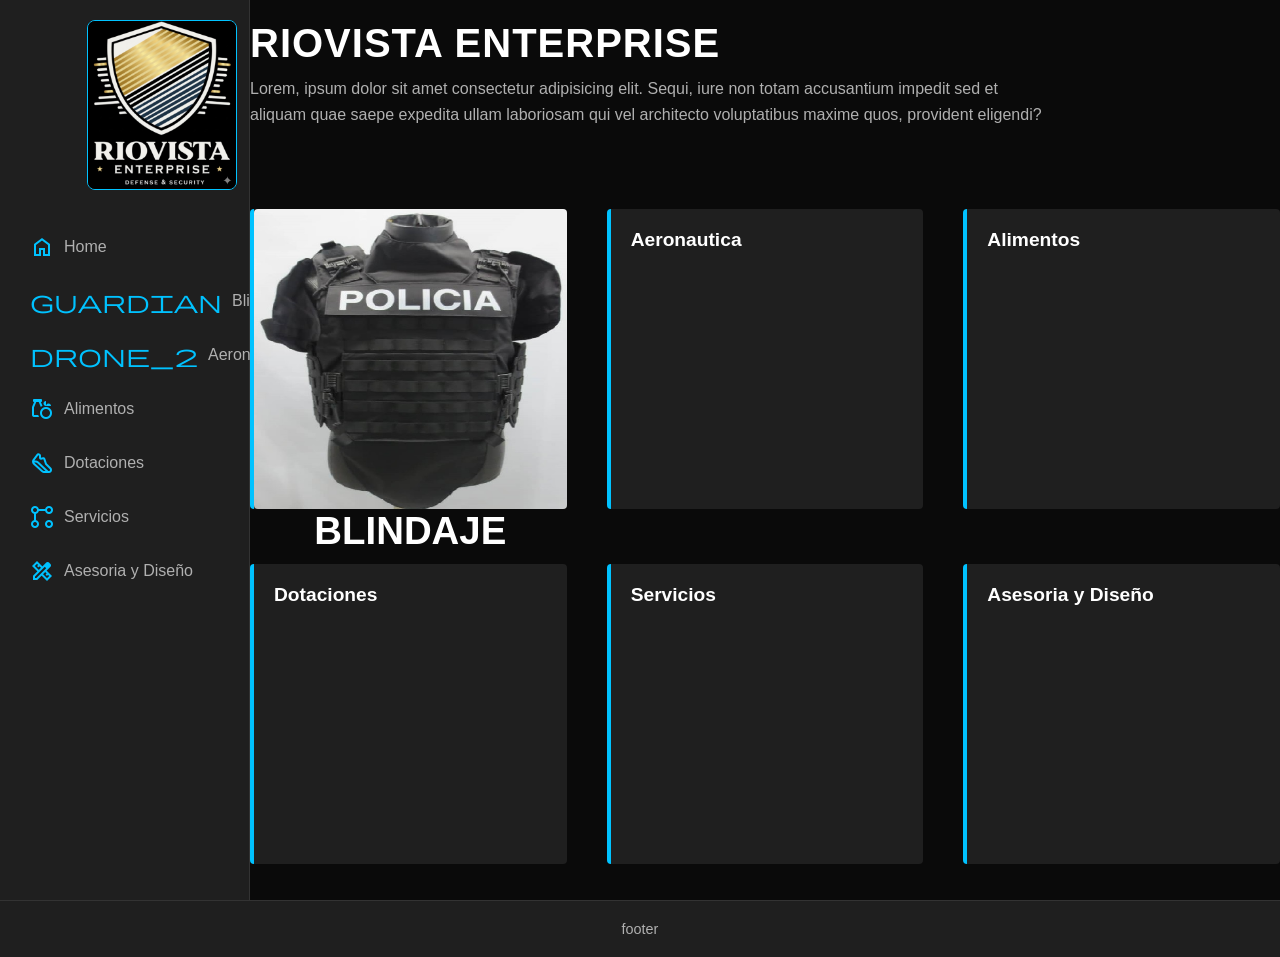
==== index.html @ 89ce44a1 "261930ene26" ====
<!DOCTYPE html>
<html lang="en">
<head>
    <meta charset="UTF-8">
    <meta name="viewport" content="width=device-width, initial-scale=1.0">
    <link rel="stylesheet" href="css/CSS_RIOVISTA.css">
    <link href="https://fonts.googleapis.com/css2?family=Material+Symbols+Outlined" rel="stylesheet" />
    <title>RiovistaEntetrprise</title>
</head>
<body>
<main class="main">
    <div class="main__conten">
        <div class="aside__contain">
            <aside class="sidebar">
                <div class="open__menu">
                    <label for="open__menu">X</label>
                    <input type="checkbox" name="" id="open__menu">
                </div>
                <div class="sidebar__img">
                    <img src="imagenes/rv2.jpg" alt="">
                </div>
                <nav class="aside__nav">
                    <ul class="ul__aside___nav">
                        <li class="aside__item"><span class="material-symbols-outlined">home</span><a href="index.html">Home</a></li>
                        <li class="aside__item"><span class="material-symbols-outlined">guardian</span><a href="blindaje.html">Blindaje</a></li>
                        <li class="aside__item"><span class="material-symbols-outlined">drone_2</span><a href="">Aeronautica</a></li>
                        <li class="aside__item"><span class="material-symbols-outlined">grocery</span><a href="">Alimentos</a></li>
                        <li class="aside__item"><span class="material-symbols-outlined">steps</span><a href="">Dotaciones</a></li>
                        <li class="aside__item"><span class="material-symbols-outlined">linked_services</span><a href="">Servicios</a></li>
                        <li class="aside__item"><span class="material-symbols-outlined">design_services</span><a href="">Asesoria y Diseño</a></li>
                    </ul>
                </nav>
            </aside>
        </div>
        <div class="products__wraper">
                            <div class="header__products">
                <h1>Riovista Enterprise</h1>
                <p>Lorem, ipsum dolor sit amet consectetur adipisicing elit. Sequi, iure non totam accusantium impedit sed et aliquam quae saepe expedita ullam laboriosam qui vel architecto voluptatibus maxime quos, provident eligendi?</p>
            </div>
            <div class="products__content">
            <a class="product__item --blindaje" href="blindaje.html"><img src="imagenes/imagenes-index/test-1-armor.jfif" alt=""><span>Blindaje</span></a>
            <div class="product__item --aeronautica"><a href="">Aeronautica</a></div>
            <div class="product__item --servicios"><a href="">Alimentos</a></div>
            <div class="product__item --servicios"><a href="">Dotaciones</a></div>
            <div class="product__item --servicios"><a href="">Servicios</a></div>
            <div class="product__item --servicios"><a href="">Asesoria y Diseño</a></div>
            </div>
        </div>
    </div>
    <footer class="footer">
footer
    </footer>
</main>
</body>
</html>
---- css/CSS_RIOVISTA.css ----
/* --- VARIABLES: TECH PALETTE (Skyfend Based) --- */
:root {
    --bg-main: #0A0A0A;
    --bg-panel: #1F1F1F;
    --text-main: #FFFFFF;
    --text-muted: #B0B0B0;
    --accent-blue: #00C2FF; /* Cyber Blue */
    --accent-red: #FF3B30;   /* Warning/Action */
    --accent-yellow: #FFCC00;
}

/* --- RESET & BASE --- */
* {
    margin: 0;
    padding: 0;
    box-sizing: border-box;
    font-family: 'Segoe UI', Tahoma, Geneva, Verdana, sans-serif;
}

body {
    background-color: var(--bg-main);
    color: var(--text-main);
    font-family: 'Lucida Sans', 'Lucida Sans Regular', 'Lucida Grande', 'Lucida Sans Unicode', Geneva, Verdana, sans-serif;
}

a {
    text-decoration: none;
    color: inherit;
    transition: 0.3s;
}

/* --- LAYOUT --- */
.main__conten { /* Matches your HTML class typo */
    display: flex;
    min-height: 100vh;
}
.products__wraper{
    width: 100%;
    display: flex;
    flex-wrap: wrap;
    justify-content: center;
    align-items: center;    
    container: product-item/ inline-size;
}

/* --- SIDEBAR --- */
.aside__contain {
    width: 250px;
    background-color: var(--bg-panel);
    border-right: 1px solid #333;
    flex-shrink: 0;

}

.sidebar {
    padding: 20px;
    height: 100%;
    position: fixed;
    top: 0;
    
}

/* Checkbox hack hiding */
.open__menu input { display: none; }
.open__menu label { color: var(--text-main); cursor: pointer; display: none;}

.sidebar__img img {
    width: 100%;
    max-width: 150px;
    display: block;
    margin: 0 auto 30px;
    border-radius: 8px;
    border: 1px solid var(--accent-blue); /* Tech border */
}

.ul__aside___nav {
    list-style: none;
}

.aside__item {
    display: flex;
    align-items: center;
    padding: 15px 10px;
    color: var(--text-muted);
    border-radius: 5px;
    z-index: 10;
}

.aside__item span {
    margin-right: 10px;
    color: var(--accent-blue);
}

.aside__item:hover {
    background-color: rgba(0, 194, 255, 0.1);
    color: var(--text-main);
}

/* --- MAIN CONTENT --- */
.products__content {
    width: 100%;
    display: grid;
    grid-template-columns: repeat(auto-fill, minmax(250px, 1fr));
    grid-template-rows: repeat(auto-fill, minmax(200px, 1fr));
    gap: 40px;
    z-index: 5;
}
.header__products {
    display: inline-block;
    width: 100%;
}

.header__products h1 {
    font-size: 2.5rem;
    margin-bottom: 10px;
    color: var(--text-main);
    text-transform: uppercase;
    letter-spacing: 1px;
}

.header__products p {
    color: var(--text-muted);
    margin-bottom: 40px;
    max-width: 800px;
    line-height: 1.6;
}

/* Product Cards */
.product__item {
    background-color: var(--bg-panel);
    padding: 20px;
    margin-bottom: 15px;
    border-left: 4px solid var(--accent-blue);
    border-radius: 4px;
    transition: transform 0.2s ease;
    height: 300px;
    
}

.product__item:hover {
    transform: translateX(10px);
    border-left-color: var(--accent-yellow);
}

.product__item a {
    font-size: 1.2rem;
    font-weight: bold;
    color: var(--text-main);
    display: block;
}


.--blindaje{
    transition: .8s ;
    display: flex;
    flex-direction: column;
    padding: 0;
}
.--blindaje img{
    width: 100%;
    height: 100%;
    border-radius: 4px;
}
.--blindaje span{
    color: #fff;
    font-size: clamp(3vw, 3vw, 8vw);
    font-weight: 600;
    text-transform: uppercase;
    text-align: center;
}
.--defensa-electronica{
transition: .8s  ;
background-image: url(imagenes/contramedidas.jpg);
background-position: 0 -350px;
background-repeat: no-repeat;
background-size: cover;
}
.--defensa-electronica:hover{
    background-image: url(imagenes/contramedidas2.jpg);
    background-size:cover;
    background-repeat: no-repeat;
    background-position: right;
    background-position: right -1000px;
}
.--servicios{
transition: .8s;
    background-image: url(imagenes/servicios2.jpg);
    background-size:auto;
    background-repeat: no-repeat;
    background-position: right -300px;
}
.--servicios:hover{
    background-image: url(imagenes/servicios.jpg);
    background-size:auto;
    background-repeat: no-repeat;
    background-position: right ;
}

/* --- FOOTER --- */
.footer {
    background-color: var(--bg-panel);
    color: var(--text-muted);
    text-align: center;
    padding: 20px;
    border-top: 1px solid #333;
    font-size: 0.9rem;
}

/* Responsive (Mobile) */
@media (max-width: 768px) {
    .main__conten { flex-direction: column;
    height: 200dvh;}
    .products__wraper{
        position: relative;
        top: 250px;
    }
    .sidebar{
        padding-left: 5px;
        height: auto;
    }
    .aside__contain { width: 100%;
        height: clamp(20vh, 25vh, 40vh);
        display: flex;
        justify-content: center;
        position: fixed;
        top: 0; 
        z-index: 100; }
    .ul__aside___nav { display: flex; flex-wrap: wrap; justify-content: center;align-items: center;margin: 0; }
    .ul__aside___nav a{ font-size: 13px;}
    .footer{
        display: none;
    }
}
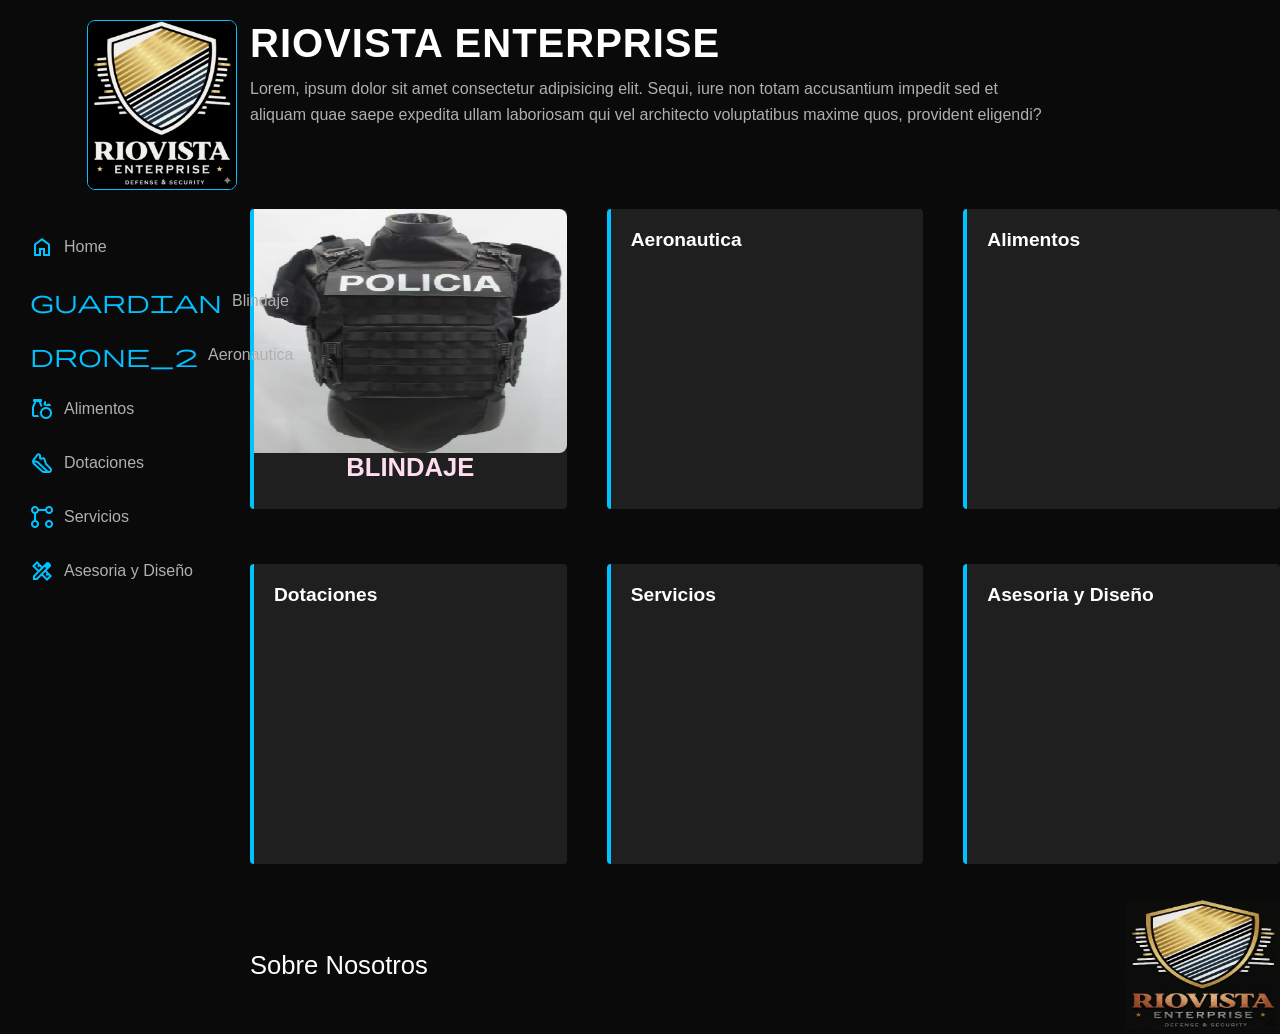
==== commit 08681072: "281630ene26" ====
--- a/index.html
+++ b/index.html
@@ -25,7 +25,7 @@
                         <li class="aside__item"><span class="material-symbols-outlined">guardian</span><a href="blindaje.html">Blindaje</a></li>
                         <li class="aside__item"><span class="material-symbols-outlined">drone_2</span><a href="">Aeronautica</a></li>
                         <li class="aside__item"><span class="material-symbols-outlined">grocery</span><a href="">Alimentos</a></li>
-                        <li class="aside__item"><span class="material-symbols-outlined">steps</span><a href="">Dotaciones</a></li>
+                        <li class="aside__item"><span class="material-symbols-outlined">steps</span><a href="calzado.html">Dotaciones</a></li>
                         <li class="aside__item"><span class="material-symbols-outlined">linked_services</span><a href="">Servicios</a></li>
                         <li class="aside__item"><span class="material-symbols-outlined">design_services</span><a href="">Asesoria y Diseño</a></li>
                     </ul>
@@ -38,17 +38,18 @@
                 <p>Lorem, ipsum dolor sit amet consectetur adipisicing elit. Sequi, iure non totam accusantium impedit sed et aliquam quae saepe expedita ullam laboriosam qui vel architecto voluptatibus maxime quos, provident eligendi?</p>
             </div>
             <div class="products__content">
-            <a class="product__item --blindaje" href="blindaje.html"><img src="imagenes/imagenes-index/test-1-armor.jfif" alt=""><span>Blindaje</span></a>
+            <a class="product__item --blindaje" href="blindaje.html"><div class="items__products__container"><img src="imagenes/imagenes-index/test-1-armor.jfif" alt=""><span>Blindaje</span></div></a>
             <div class="product__item --aeronautica"><a href="">Aeronautica</a></div>
             <div class="product__item --servicios"><a href="">Alimentos</a></div>
-            <div class="product__item --servicios"><a href="">Dotaciones</a></div>
+            <div class="product__item --servicios"><a href="calzado.html">Dotaciones</a></div>
             <div class="product__item --servicios"><a href="">Servicios</a></div>
             <div class="product__item --servicios"><a href="">Asesoria y Diseño</a></div>
             </div>
         </div>
     </div>
     <footer class="footer">
-footer
+        <div><a href="about.html">Sobre Nosotros</a></div>
+        <div class="footer__item__logo"><img src="imagenes/imagenes-footer/logo-footer.png" alt=""></div>
     </footer>
 </main>
 </body>
--- a/css/CSS_RIOVISTA.css
+++ b/css/CSS_RIOVISTA.css
@@ -49,14 +49,15 @@
     background-color: var(--bg-panel);
     border-right: 1px solid #333;
     flex-shrink: 0;
-
-}
-
+    z-index: 20;
+    height: 100%;
+}
 .sidebar {
     padding: 20px;
-    height: 100%;
     position: fixed;
     top: 0;
+    z-index: 3;
+    height: auto;
     
 }
 
@@ -140,6 +141,8 @@
 .product__item:hover {
     transform: translateX(10px);
     border-left-color: var(--accent-yellow);
+    background-color: #0a0a0a;
+    border-bottom: 3px solid var(--accent-yellow);
 }
 
 .product__item a {
@@ -151,22 +154,28 @@
 
 
 .--blindaje{
-    transition: .8s ;
+    transition: .3s ;
     display: flex;
     flex-direction: column;
+    box-sizing: border-box;
     padding: 0;
 }
-.--blindaje img{
-    width: 100%;
-    height: 100%;
-    border-radius: 4px;
+.items__products__container{
+    display: flex;
+    flex-direction: column;
+    box-sizing: border-box;
+}
+.items__products__container img{
+    height: 60%;
+    border-radius: 0 8px 8px 0 ;
 }
 .--blindaje span{
     color: #fff;
-    font-size: clamp(3vw, 3vw, 8vw);
+    font-size: clamp(2vw, 18px, 6vw);
     font-weight: 600;
     text-transform: uppercase;
     text-align: center;
+    color: #fde;
 }
 .--defensa-electronica{
 transition: .8s  ;
@@ -198,13 +207,32 @@
 
 /* --- FOOTER --- */
 .footer {
-    background-color: var(--bg-panel);
-    color: var(--text-muted);
-    text-align: center;
-    padding: 20px;
-    border-top: 1px solid #333;
-    font-size: 0.9rem;
-}
+    background-color: #0A0A0A;
+    display: flex;
+    justify-content: space-between;
+    align-items: center;
+    height: 130px;
+    width: 100%;
+    padding-left: 250px;
+    
+    }
+    .footer a{
+        text-decoration: none;
+        color: var(--text-main);
+        font-size: clamp(2vw, 18px, 4vw);
+        z-index: -1;
+    }
+    .footer__item__logo{
+        width: clamp(10%, 15%, 17% );
+        height: 100%;
+    }
+    .footer img{
+        width: 100%;
+        height: 100%;
+    }
+    .footer a:hover{
+        color: var(--accent-blue);
+    }
 
 /* Responsive (Mobile) */
 @media (max-width: 768px) {
@@ -215,11 +243,12 @@
         top: 250px;
     }
     .sidebar{
+        padding: 0;
         padding-left: 5px;
         height: auto;
     }
     .aside__contain { width: 100%;
-        height: clamp(20vh, 25vh, 40vh);
+        height: clamp(183px, 25dvh, 40vh);
         display: flex;
         justify-content: center;
         position: fixed;
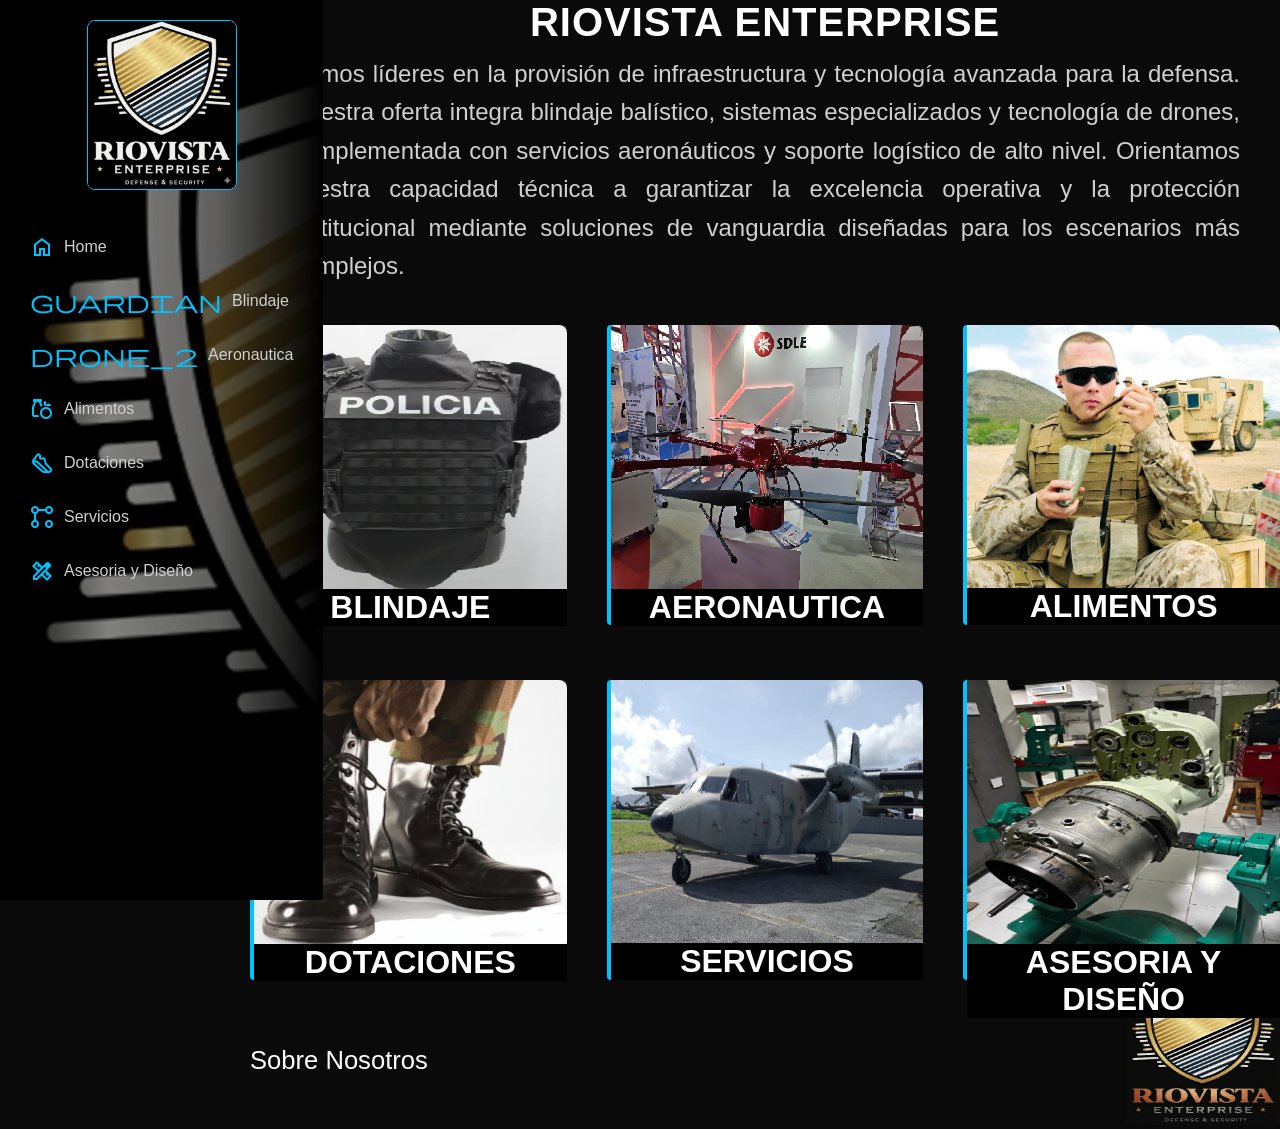
==== commit d50f7764: "301430ene26" ====
--- a/index.html
+++ b/index.html
@@ -26,7 +26,7 @@
                         <li class="aside__item"><span class="material-symbols-outlined">drone_2</span><a href="">Aeronautica</a></li>
                         <li class="aside__item"><span class="material-symbols-outlined">grocery</span><a href="">Alimentos</a></li>
                         <li class="aside__item"><span class="material-symbols-outlined">steps</span><a href="calzado.html">Dotaciones</a></li>
-                        <li class="aside__item"><span class="material-symbols-outlined">linked_services</span><a href="">Servicios</a></li>
+                        <li class="aside__item"><span class="material-symbols-outlined">linked_services</span><a href="servicios.html">Servicios</a></li>
                         <li class="aside__item"><span class="material-symbols-outlined">design_services</span><a href="">Asesoria y Diseño</a></li>
                     </ul>
                 </nav>
@@ -35,15 +35,15 @@
         <div class="products__wraper">
                             <div class="header__products">
                 <h1>Riovista Enterprise</h1>
-                <p>Lorem, ipsum dolor sit amet consectetur adipisicing elit. Sequi, iure non totam accusantium impedit sed et aliquam quae saepe expedita ullam laboriosam qui vel architecto voluptatibus maxime quos, provident eligendi?</p>
+                <p>Somos líderes en la provisión de infraestructura y tecnología avanzada para la defensa. Nuestra oferta integra blindaje balístico, sistemas especializados y tecnología de drones, complementada con servicios aeronáuticos y soporte logístico de alto nivel. Orientamos nuestra capacidad técnica a garantizar la excelencia operativa y la protección institucional mediante soluciones de vanguardia diseñadas para los escenarios más complejos.</p>
             </div>
             <div class="products__content">
-            <a class="product__item --blindaje" href="blindaje.html"><div class="items__products__container"><img src="imagenes/imagenes-index/test-1-armor.jfif" alt=""><span>Blindaje</span></div></a>
-            <div class="product__item --aeronautica"><a href="">Aeronautica</a></div>
-            <div class="product__item --servicios"><a href="">Alimentos</a></div>
-            <div class="product__item --servicios"><a href="calzado.html">Dotaciones</a></div>
-            <div class="product__item --servicios"><a href="">Servicios</a></div>
-            <div class="product__item --servicios"><a href="">Asesoria y Diseño</a></div>
+            <a class="product__item --blindaje" href="blindaje.html"><div class="items__products__container"><img src="imagenes/imagenes-index/test-1-armor.jfif" alt=""></div><span>Blindaje</span></a>
+            <a class="product__item --aeronautica" href=""><div class="items__products__container"><img src="imagenes/imagenes-index/aeronautica.jfif" alt=""></div><span>Aeronautica</span></a>
+            <a class="product__item --alimentos" href=""><div class="items__products__container"><img src="imagenes/imagenes-index/alimentos.webp" alt=""></div><span>Alimentos</span></a>
+            <a class="product__item --dotaciones" href="calzado.html"><div class="items__products__container"><img src="imagenes/imagenes-index/dotacion.png" alt=""></div><span>Dotaciones</span></a>
+            <a class="product__item --servicios" href="servicios.html"><div class="items__products__container"><img src="imagenes/imagenes-index/servicios.jfif" alt=""></div><span>Servicios</span></a>
+            <a class="product__item --asesoria" href=""><div class="items__products__container"><img src="imagenes/imagenes-index/asesoria.jfif" alt=""></div><span>Asesoria y Diseño</span></a>
             </div>
         </div>
     </div>
--- a/css/CSS_RIOVISTA.css
+++ b/css/CSS_RIOVISTA.css
@@ -3,7 +3,7 @@
     --bg-main: #0A0A0A;
     --bg-panel: #1F1F1F;
     --text-main: #FFFFFF;
-    --text-muted: #B0B0B0;
+    --text-muted: #d0d0d0;
     --accent-blue: #00C2FF; /* Cyber Blue */
     --accent-red: #FF3B30;   /* Warning/Action */
     --accent-yellow: #FFCC00;
@@ -57,7 +57,9 @@
     position: fixed;
     top: 0;
     z-index: 3;
-    height: auto;
+    height: 100svh;
+        background-image: linear-gradient(to left,#000f,#0009, #0007, #000f),url(../imagenes/imagenes-index/temporales-IA/rv2.jpg);
+        background-size: cover;
     
 }
 
@@ -117,13 +119,20 @@
     color: var(--text-main);
     text-transform: uppercase;
     letter-spacing: 1px;
+    text-align: center;
 }
 
 .header__products p {
     color: var(--text-muted);
     margin-bottom: 40px;
-    max-width: 800px;
     line-height: 1.6;
+    width: 100%;
+    font-family:'Franklin Gothic Medium', 'Arial Narrow', Arial, sans-serif;
+    font-weight: 300;
+    padding: 0 40px;
+    text-align: justify;
+    writing-mode: balance;
+    font-size: clamp(1rem, 1.5rem, 3rem);
 }
 
 /* Product Cards */
@@ -153,7 +162,7 @@
 }
 
 
-.--blindaje{
+.--blindaje, .--aeronautica, .--servicios, .--asesoria, .--dotaciones, .--alimentos{
     transition: .3s ;
     display: flex;
     flex-direction: column;
@@ -161,49 +170,26 @@
     padding: 0;
 }
 .items__products__container{
-    display: flex;
-    flex-direction: column;
-    box-sizing: border-box;
+    height: 88%;
+    width: 100%;
 }
 .items__products__container img{
-    height: 60%;
-    border-radius: 0 8px 8px 0 ;
-}
-.--blindaje span{
+    height: 100%;
+    border-radius: 0 8px 0px 0 ;
+    width: 100%;
+}
+.product__item span{
     color: #fff;
-    font-size: clamp(2vw, 18px, 6vw);
-    font-weight: 600;
+    font-size: clamp(2vw, 2rem, 7vw);
+    font-weight: 900;
     text-transform: uppercase;
     text-align: center;
-    color: #fde;
-}
-.--defensa-electronica{
-transition: .8s  ;
-background-image: url(imagenes/contramedidas.jpg);
-background-position: 0 -350px;
-background-repeat: no-repeat;
-background-size: cover;
-}
-.--defensa-electronica:hover{
-    background-image: url(imagenes/contramedidas2.jpg);
-    background-size:cover;
-    background-repeat: no-repeat;
-    background-position: right;
-    background-position: right -1000px;
-}
-.--servicios{
-transition: .8s;
-    background-image: url(imagenes/servicios2.jpg);
-    background-size:auto;
-    background-repeat: no-repeat;
-    background-position: right -300px;
-}
-.--servicios:hover{
-    background-image: url(imagenes/servicios.jpg);
-    background-size:auto;
-    background-repeat: no-repeat;
-    background-position: right ;
-}
+    background-color: #000;
+    font-family: 'Franklin Gothic Medium', 'Arial Narrow', Arial, sans-serif;
+}
+
+
+
 
 /* --- FOOTER --- */
 .footer {
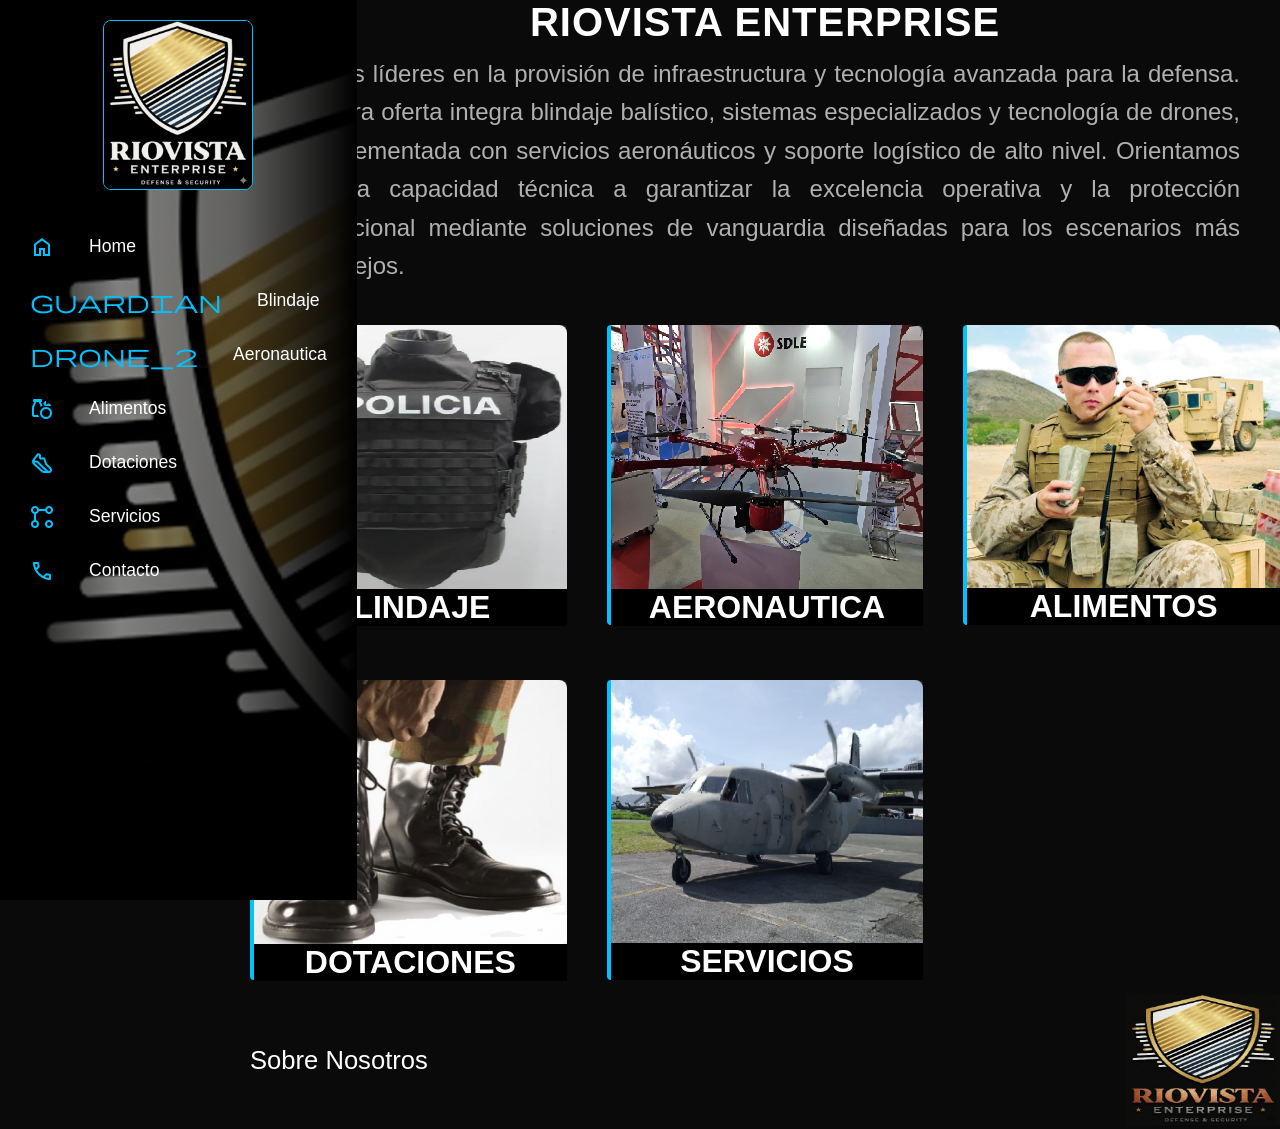
==== commit 094cf555: "20feb1700feb" ====
--- a/index.html
+++ b/index.html
@@ -6,6 +6,7 @@
     <link rel="stylesheet" href="css/CSS_RIOVISTA.css">
     <link href="https://fonts.googleapis.com/css2?family=Material+Symbols+Outlined" rel="stylesheet" />
     <title>RiovistaEntetrprise</title>
+    <link rel="icon" href="imagenes/imagenes-index/temporales-IA/icon.png">
 </head>
 <body>
 <main class="main">
@@ -23,27 +24,26 @@
                     <ul class="ul__aside___nav">
                         <li class="aside__item"><span class="material-symbols-outlined">home</span><a href="index.html">Home</a></li>
                         <li class="aside__item"><span class="material-symbols-outlined">guardian</span><a href="blindaje.html">Blindaje</a></li>
-                        <li class="aside__item"><span class="material-symbols-outlined">drone_2</span><a href="">Aeronautica</a></li>
-                        <li class="aside__item"><span class="material-symbols-outlined">grocery</span><a href="">Alimentos</a></li>
+                        <li class="aside__item"><span class="material-symbols-outlined">drone_2</span><a href="aeronautica.html">Aeronautica</a></li>
+                        <li class="aside__item"><span class="material-symbols-outlined">grocery</span><a href="alimentos.html">Alimentos</a></li>
                         <li class="aside__item"><span class="material-symbols-outlined">steps</span><a href="calzado.html">Dotaciones</a></li>
                         <li class="aside__item"><span class="material-symbols-outlined">linked_services</span><a href="servicios.html">Servicios</a></li>
-                        <li class="aside__item"><span class="material-symbols-outlined">design_services</span><a href="">Asesoria y Diseño</a></li>
+                        <li class="aside__item"><span class="material-symbols-outlined">call</span><a href="contacto.html">Contacto</a></li>
                     </ul>
                 </nav>
             </aside>
         </div>
         <div class="products__wraper">
                             <div class="header__products">
-                <h1>Riovista Enterprise</h1>
+                <h1 class="h1">Riovista Enterprise</h1>
                 <p>Somos líderes en la provisión de infraestructura y tecnología avanzada para la defensa. Nuestra oferta integra blindaje balístico, sistemas especializados y tecnología de drones, complementada con servicios aeronáuticos y soporte logístico de alto nivel. Orientamos nuestra capacidad técnica a garantizar la excelencia operativa y la protección institucional mediante soluciones de vanguardia diseñadas para los escenarios más complejos.</p>
             </div>
             <div class="products__content">
             <a class="product__item --blindaje" href="blindaje.html"><div class="items__products__container"><img src="imagenes/imagenes-index/test-1-armor.jfif" alt=""></div><span>Blindaje</span></a>
-            <a class="product__item --aeronautica" href=""><div class="items__products__container"><img src="imagenes/imagenes-index/aeronautica.jfif" alt=""></div><span>Aeronautica</span></a>
-            <a class="product__item --alimentos" href=""><div class="items__products__container"><img src="imagenes/imagenes-index/alimentos.webp" alt=""></div><span>Alimentos</span></a>
+            <a class="product__item --aeronautica" href="aeronautica.html"><div class="items__products__container"><img src="imagenes/imagenes-index/aeronautica.jfif" alt=""></div><span>Aeronautica</span></a>
+            <a class="product__item --alimentos" href="alimentos.html"><div class="items__products__container"><img src="imagenes/imagenes-index/alimentos.webp" alt=""></div><span>Alimentos</span></a>
             <a class="product__item --dotaciones" href="calzado.html"><div class="items__products__container"><img src="imagenes/imagenes-index/dotacion.png" alt=""></div><span>Dotaciones</span></a>
             <a class="product__item --servicios" href="servicios.html"><div class="items__products__container"><img src="imagenes/imagenes-index/servicios.jfif" alt=""></div><span>Servicios</span></a>
-            <a class="product__item --asesoria" href=""><div class="items__products__container"><img src="imagenes/imagenes-index/asesoria.jfif" alt=""></div><span>Asesoria y Diseño</span></a>
             </div>
         </div>
     </div>
--- a/css/CSS_RIOVISTA.css
+++ b/css/CSS_RIOVISTA.css
@@ -3,10 +3,16 @@
     --bg-main: #0A0A0A;
     --bg-panel: #1F1F1F;
     --text-main: #FFFFFF;
-    --text-muted: #d0d0d0;
+    --text-muted: #B0B0B0;
     --accent-blue: #00C2FF; /* Cyber Blue */
     --accent-red: #FF3B30;   /* Warning/Action */
     --accent-yellow: #FFCC00;
+    --font-main: clamp(1rem, 1.1rem, 2rem);
+    --sidebar-width: clamp(200px, 4vw +1rem, 600px);
+    --width-img: clamp(100px, 100% , 700px);
+    --font-p-ul-li-a:clamp(1rem, 3.5vw, 3rem);
+    --font-icon:clamp(1.7rem,  4vw, 2.5rem);
+    --accent-color: #00ff41;
 }
 
 /* --- RESET & BASE --- */
@@ -57,9 +63,9 @@
     position: fixed;
     top: 0;
     z-index: 3;
-    height: 100svh;
-        background-image: linear-gradient(to left,#000f,#0009, #0007, #000f),url(../imagenes/imagenes-index/temporales-IA/rv2.jpg);
-        background-size: cover;
+    height: 100dvh;
+    background-image: linear-gradient(to left,#000f,#0009, #0007, #000f),url(../imagenes/imagenes-index/temporales-IA/rv2.jpg);
+    background-size: cover;
     
 }
 
@@ -97,6 +103,14 @@
 .aside__item:hover {
     background-color: rgba(0, 194, 255, 0.1);
     color: var(--text-main);
+}
+.ul__aside___nav a{
+    text-decoration: none;
+    margin-left: 5px;
+    color: var(--text-main);
+    font-size: var(--font-main);
+    width: var(--sidebar-width);
+    padding-left: 20px;
 }
 
 /* --- MAIN CONTENT --- */
